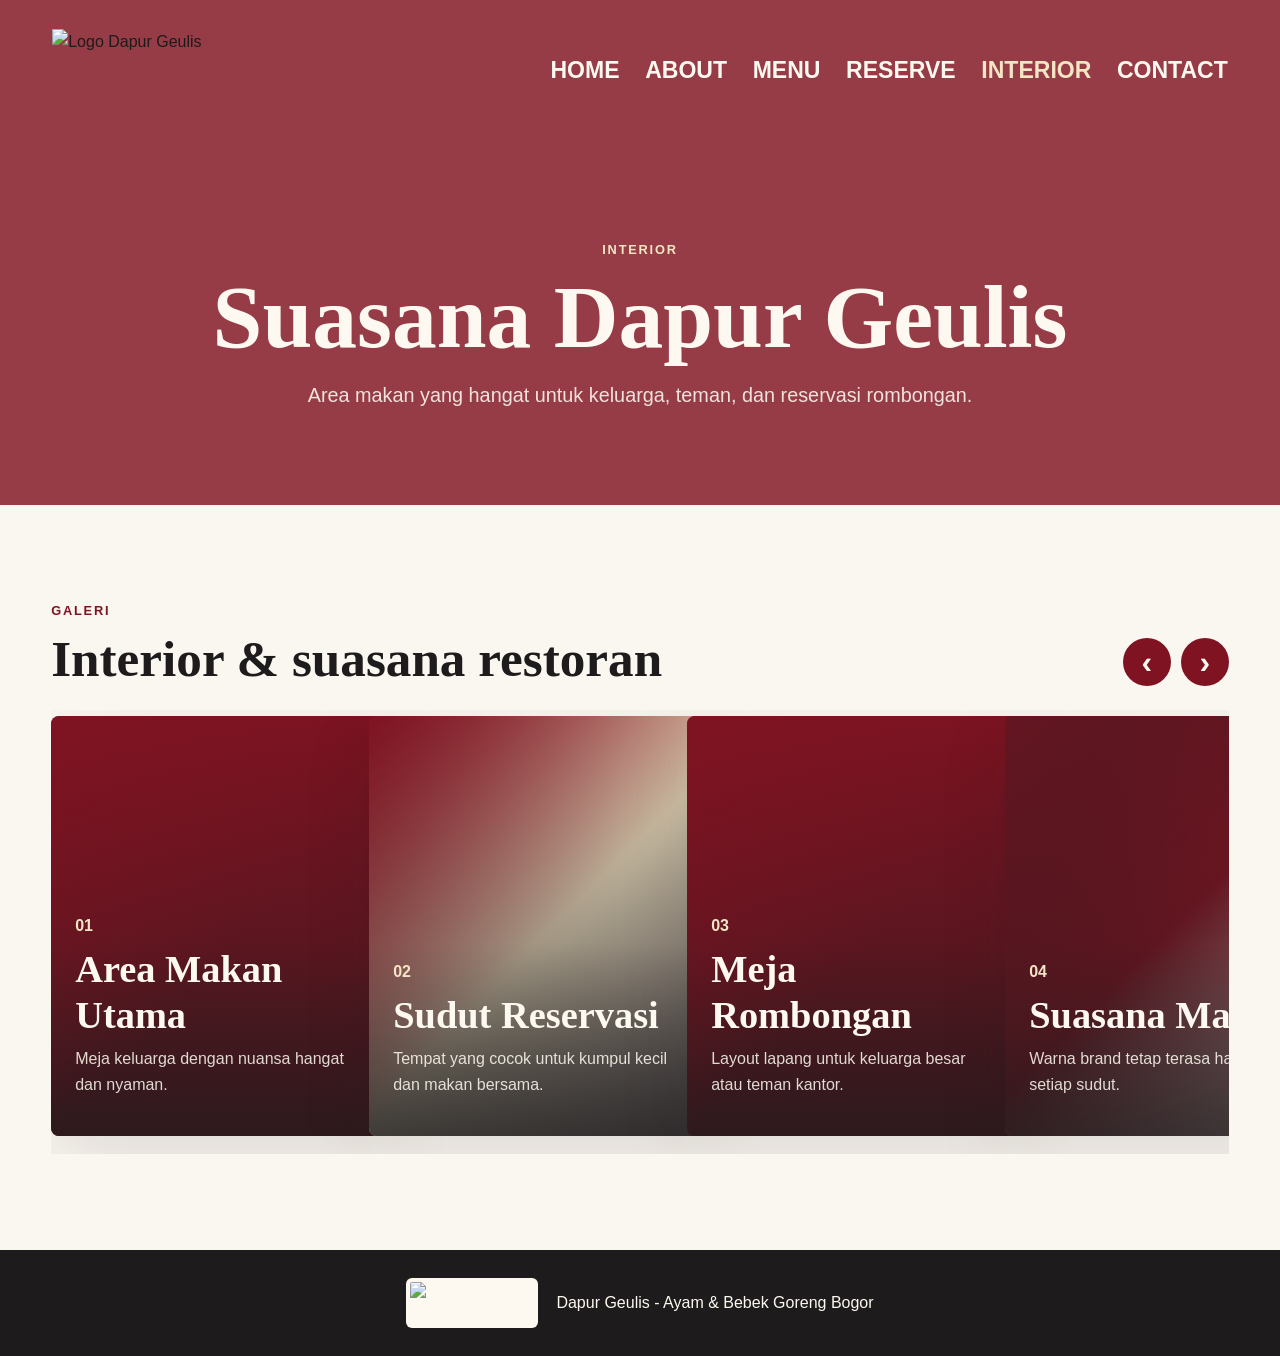
==== interior.html @ 8b001841 "Add files via upload" ====
<!DOCTYPE html>
<html lang="id">
  <head>
    <meta charset="UTF-8" />
    <meta name="viewport" content="width=device-width, initial-scale=1.0" />
    <title>Interior | Dapur Geulis</title>
    <meta
      name="description"
      content="Galeri suasana interior Dapur Geulis Bogor dengan carousel horizontal."
    />
    <link rel="stylesheet" href="styles.css" />
  </head>
  <body>
    <header class="page-header">
      <nav class="navbar" aria-label="Navigasi utama">
        <a class="brand" href="index.html" aria-label="Dapur Geulis Home">
          <img src="assets/Logo.png" alt="Logo Dapur Geulis" />
        </a>
        <button class="menu-toggle" type="button" aria-label="Buka menu" aria-expanded="false">
          <span></span>
          <span></span>
          <span></span>
        </button>
        <div class="nav-links">
          <a href="index.html">Home</a>
          <a href="about.html">About</a>
          <a href="menu.html">Menu</a>
          <a href="reserve.html">Reserve</a>
          <a class="active" href="interior.html">Interior</a>
          <a href="contact.html">Contact</a>
        </div>
      </nav>
      <div class="page-title">
        <p class="eyebrow">Interior</p>
        <h1>Suasana Dapur Geulis</h1>
        <p>Area makan yang hangat untuk keluarga, teman, dan reservasi rombongan.</p>
      </div>
    </header>

    <main>
      <section class="section interior-section">
        <div class="interior-toolbar">
          <div>
            <p class="eyebrow">Galeri</p>
            <h2>Interior & suasana restoran</h2>
          </div>
          <div class="carousel-controls" aria-label="Kontrol carousel interior">
            <button class="carousel-button prev" type="button" aria-label="Sebelumnya">&#8249;</button>
            <button class="carousel-button next" type="button" aria-label="Berikutnya">&#8250;</button>
          </div>
        </div>

        <div class="interior-carousel" data-carousel>
          <article class="interior-card interior-one">
            <div>
              <span>01</span>
              <h3>Area Makan Utama</h3>
              <p>Meja keluarga dengan nuansa hangat dan nyaman.</p>
            </div>
          </article>
          <article class="interior-card interior-two">
            <div>
              <span>02</span>
              <h3>Sudut Reservasi</h3>
              <p>Tempat yang cocok untuk kumpul kecil dan makan bersama.</p>
            </div>
          </article>
          <article class="interior-card interior-three">
            <div>
              <span>03</span>
              <h3>Meja Rombongan</h3>
              <p>Layout lapang untuk keluarga besar atau teman kantor.</p>
            </div>
          </article>
          <article class="interior-card interior-four">
            <div>
              <span>04</span>
              <h3>Suasana Makan</h3>
              <p>Warna brand tetap terasa hangat di setiap sudut.</p>
            </div>
          </article>
          <article class="interior-card interior-five">
            <div>
              <span>05</span>
              <h3>Spot Foto</h3>
              <p>Area santai sebelum atau sesudah menikmati menu favorit.</p>
            </div>
          </article>
        </div>
      </section>
    </main>

    <footer class="footer">
      <img src="assets/Logo.png" alt="Logo Dapur Geulis" />
      <p>Dapur Geulis - Ayam & Bebek Goreng Bogor</p>
    </footer>

    <script src="script.js"></script>
  </body>
</html>
---- styles.css ----
:root {
  --stone: #908688;
  --maroon: #801322;
  --paper: #faf6f0;
  --cream: #fef9f0;
  --wheat: #f4e5c4;
  --ink: #1d1b1c;
  --muted: #645b5c;
  --line: rgba(128, 19, 34, 0.2);
  --shadow: 0 24px 70px rgba(29, 27, 28, 0.12);
}

* {
  box-sizing: border-box;
}

html {
  scroll-behavior: auto;
}

body {
  margin: 0;
  background: var(--paper);
  color: var(--ink);
  font-family: Arial, Helvetica, sans-serif;
  line-height: 1.6;
}

img {
  display: block;
  max-width: 100%;
}

a {
  color: inherit;
  text-decoration: none;
}

.site-header {
  min-height: 100vh;
  background:
    linear-gradient(90deg, rgba(128, 19, 34, 0.76), rgba(128, 19, 34, 0.42)),
    url("assets/BG ayam.jpeg") center / cover;
  color: var(--cream);
  padding: 18px clamp(18px, 4vw, 64px) 56px;
}

.page-header {
  background:
    linear-gradient(rgba(128, 19, 34, 0.82), rgba(128, 19, 34, 0.82)),
    url("assets/BG ayam.jpeg") center / cover;
  color: var(--cream);
  padding: 18px clamp(18px, 4vw, 64px) clamp(56px, 8vw, 94px);
}

.navbar {
  align-items: center;
  background: rgba(254, 249, 240, 0.96);
  border: 1px solid rgba(254, 249, 240, 0.65);
  border-radius: 8px;
  box-shadow: var(--shadow);
  color: var(--ink);
  display: flex;
  gap: 28px;
  justify-content: space-between;
  margin: 0 auto;
  max-width: 1180px;
  min-height: 74px;
  padding: 10px 16px;
  position: sticky;
  top: 16px;
  z-index: 10;
}

.site-header .navbar,
.page-header .navbar {
  background: transparent;
  border-color: transparent;
  box-shadow: none;
  max-width: none;
  padding-left: 0;
  padding-right: 0;
  position: relative;
  top: 0;
}

.site-header .brand img,
.page-header .brand img {
  height: 82px;
  width: 186px;
}

.site-header .nav-links,
.page-header .nav-links {
  gap: clamp(12px, 2vw, 28px);
}

.site-header .nav-links a,
.page-header .nav-links a {
  color: var(--cream);
  font-size: clamp(1rem, 1.8vw, 1.45rem);
  padding: 6px 0;
  text-transform: uppercase;
  transition: color 180ms ease, transform 180ms ease;
}

.site-header .nav-links a:hover,
.site-header .nav-links a.active,
.page-header .nav-links a:hover,
.page-header .nav-links a.active {
  background: transparent;
  color: var(--wheat);
}

.site-header .nav-links a:hover,
.page-header .nav-links a:hover {
  transform: scale(1.08);
}

.site-header .menu-toggle span,
.page-header .menu-toggle span {
  background: var(--cream);
}

.brand img {
  height: 54px;
  object-fit: contain;
  width: 154px;
}

.nav-links {
  align-items: center;
  display: flex;
  gap: 8px;
}

.nav-links a {
  border-radius: 6px;
  color: var(--ink);
  font-size: 0.92rem;
  font-weight: 700;
  padding: 9px 13px;
}

.nav-links a:hover {
  background: var(--wheat);
  color: var(--maroon);
}

.nav-links a.active {
  background: var(--maroon);
  color: var(--cream);
}

.menu-toggle {
  background: transparent;
  border: 0;
  display: none;
  height: 42px;
  padding: 8px;
  width: 42px;
}

.menu-toggle span {
  background: var(--maroon);
  border-radius: 10px;
  display: block;
  height: 3px;
  margin: 5px 0;
}

.hero {
  align-items: center;
  display: flex;
  margin: 0;
  max-width: 880px;
  min-height: calc(100vh - 150px);
  padding-top: clamp(48px, 10vw, 112px);
}

.page-title {
  margin: clamp(60px, 10vw, 118px) auto 0;
  max-width: 980px;
  text-align: center;
}

.page-title h1 {
  font-family: Georgia, "Times New Roman", serif;
  font-size: clamp(2.7rem, 7vw, 6rem);
  line-height: 1.04;
  margin: 0;
}

.page-title p:last-child {
  color: rgba(254, 249, 240, 0.88);
  font-size: clamp(1rem, 2vw, 1.24rem);
  margin: 16px auto 0;
  max-width: 680px;
}

.eyebrow {
  color: var(--wheat);
  font-size: 0.8rem;
  font-weight: 900;
  letter-spacing: 0.14em;
  margin: 0 0 10px;
  text-transform: uppercase;
}

.hero h1,
.section-heading h2,
.reserve-copy h2 {
  font-family: Georgia, "Times New Roman", serif;
  line-height: 1.05;
  margin: 0;
}

.hero h1 {
  font-size: clamp(4rem, 10vw, 8.4rem);
  max-width: 780px;
}

.subtitle {
  color: rgba(254, 249, 240, 0.9);
  font-size: clamp(1rem, 2vw, 1.24rem);
  max-width: 720px;
}

.hero-actions {
  display: flex;
  flex-wrap: wrap;
  gap: 12px;
  margin-top: 28px;
}

.primary-button,
.secondary-button {
  align-items: center;
  border-radius: 6px;
  display: inline-flex;
  font-weight: 900;
  justify-content: center;
  min-height: 48px;
  padding: 13px 20px;
}

.primary-button {
  background: var(--wheat);
  border: 2px solid var(--wheat);
  color: var(--maroon);
}

.secondary-button {
  background: transparent;
  border: 2px solid rgba(254, 249, 240, 0.75);
  color: var(--cream);
}

.hero-panel {
  align-self: center;
  background: rgba(254, 249, 240, 0.96);
  border: 8px solid var(--wheat);
  border-radius: 8px;
  box-shadow: var(--shadow);
  color: var(--ink);
  padding: clamp(18px, 4vw, 32px);
  position: relative;
}

.hero-panel img {
  margin: 0 auto;
}

.price-badge {
  background: var(--maroon);
  border-radius: 999px;
  bottom: -36px;
  color: var(--cream);
  min-width: 154px;
  padding: 16px 22px;
  position: absolute;
  right: 24px;
  text-align: center;
}

.price-badge span,
.mini-badge {
  display: block;
  font-size: 0.8rem;
  font-weight: 800;
}

.price-badge strong {
  display: block;
  font-size: 2rem;
  line-height: 1;
}

.section {
  padding: clamp(56px, 8vw, 96px) clamp(18px, 4vw, 64px);
}

.section-heading {
  margin: 0 auto 34px;
  max-width: 760px;
}

.section-heading.centered {
  text-align: center;
}

.section-heading .eyebrow,
.reserve-copy .eyebrow {
  color: var(--maroon);
}

.section-heading h2,
.reserve-copy h2 {
  font-size: clamp(2rem, 4vw, 4rem);
}

.section-heading p {
  color: var(--muted);
  margin-left: auto;
  margin-right: auto;
  max-width: 680px;
}

.about-grid,
.contact-grid,
.home-cards {
  display: grid;
  gap: 16px;
  grid-template-columns: repeat(3, 1fr);
  margin: 0 auto;
  max-width: 1180px;
}

.home-cards {
  grid-template-columns: repeat(4, minmax(0, 1fr));
}

.about-grid article,
.contact-grid article,
.home-cards a,
.menu-card,
.favorite-menu,
.reserve-form {
  background: var(--cream);
  border: 1px solid var(--line);
  border-radius: 8px;
  box-shadow: 0 16px 42px rgba(29, 27, 28, 0.07);
}

.about-grid article,
.contact-grid article,
.home-cards a {
  padding: 24px;
}

.home-cards a:hover {
  border-color: rgba(128, 19, 34, 0.46);
  transform: translateY(-3px);
}

h3 {
  font-size: 1.18rem;
  line-height: 1.2;
  margin: 0 0 10px;
}

p {
  margin: 0 0 14px;
}

.menu-section {
  background: var(--cream);
}

.favorite-menu {
  border: 3px double var(--maroon);
  margin: 0 auto 28px;
  max-width: 980px;
  padding: 34px 24px 22px;
  position: relative;
}

.favorite-title {
  background: var(--maroon);
  border-radius: 6px;
  color: var(--cream);
  font-size: clamp(1.15rem, 3vw, 1.85rem);
  font-weight: 900;
  left: 50%;
  padding: 10px 28px;
  position: absolute;
  text-transform: uppercase;
  top: -28px;
  transform: translateX(-50%);
  white-space: nowrap;
}

.menu-row,
.menu-card li {
  align-items: baseline;
  border-bottom: 1px dashed rgba(29, 27, 28, 0.22);
  display: flex;
  gap: 18px;
  justify-content: space-between;
  padding: 9px 0;
}

.menu-row:last-child,
.menu-card li:last-child {
  border-bottom: 0;
}

.menu-row span,
.menu-card span {
  min-width: 0;
}

.menu-row strong,
.menu-card strong {
  color: var(--maroon);
  flex: 0 0 auto;
}

.menu-grid {
  display: grid;
  gap: 16px;
  grid-template-columns: repeat(3, minmax(0, 1fr));
  margin: 0 auto;
  max-width: 1180px;
}

.menu-card {
  padding: 24px;
}

.menu-card h3 {
  color: var(--maroon);
  font-size: 1.42rem;
  text-transform: uppercase;
}

.menu-card ul {
  list-style: none;
  margin: 0;
  padding: 0;
}

.highlight-card {
  background: var(--maroon);
  color: var(--cream);
}

.highlight-card h3,
.highlight-card strong {
  color: var(--wheat);
}

.highlight-card li {
  border-bottom-color: rgba(254, 249, 240, 0.24);
}

.mini-badge {
  background: var(--wheat);
  border-radius: 999px;
  color: var(--maroon);
  display: inline-block;
  margin: 0 0 12px;
  padding: 8px 12px;
}

.menu-images {
  display: grid;
  gap: 18px;
  grid-template-columns: repeat(2, minmax(0, 1fr));
  margin: 34px auto 0;
  max-width: 980px;
}

.menu-images img {
  border: 8px solid var(--maroon);
  border-radius: 8px;
  box-shadow: var(--shadow);
  height: 620px;
  object-fit: cover;
  object-position: top;
  width: 100%;
}

.interior-section {
  background: var(--paper);
  overflow: hidden;
}

.interior-toolbar {
  align-items: end;
  display: flex;
  gap: 18px;
  justify-content: space-between;
  margin: 0 auto 24px;
  max-width: 1180px;
}

.interior-toolbar .eyebrow {
  color: var(--maroon);
}

.interior-toolbar h2 {
  font-family: Georgia, "Times New Roman", serif;
  font-size: clamp(2rem, 4vw, 4rem);
  line-height: 1.05;
  margin: 0;
}

.carousel-controls {
  display: flex;
  gap: 10px;
}

.carousel-button {
  align-items: center;
  background: var(--maroon);
  border: 0;
  border-radius: 999px;
  color: var(--cream);
  cursor: pointer;
  display: inline-flex;
  font-size: 2rem;
  font-weight: 900;
  height: 48px;
  justify-content: center;
  line-height: 1;
  width: 48px;
}

.interior-carousel {
  display: grid;
  gap: 18px;
  grid-auto-columns: minmax(300px, 38vw);
  grid-auto-flow: column;
  margin: 0 auto;
  max-width: 1180px;
  overflow-x: auto;
  padding: 6px 0 18px;
  scroll-behavior: smooth;
  scroll-snap-type: x mandatory;
  scrollbar-color: var(--maroon) var(--wheat);
}

.interior-card {
  align-items: end;
  aspect-ratio: 4 / 5;
  background: var(--maroon);
  border-radius: 8px;
  box-shadow: var(--shadow);
  color: var(--cream);
  display: flex;
  min-height: 420px;
  overflow: hidden;
  padding: 24px;
  position: relative;
  scroll-snap-align: start;
}

.interior-card::before {
  background:
    linear-gradient(rgba(29, 27, 28, 0.05), rgba(29, 27, 28, 0.64)),
    var(--card-image);
  background-position: center;
  background-size: cover;
  content: "";
  inset: 0;
  position: absolute;
}

.interior-card::after {
  background:
    linear-gradient(135deg, rgba(128, 19, 34, 0.72), transparent 55%),
    linear-gradient(0deg, rgba(29, 27, 28, 0.55), transparent 46%);
  content: "";
  inset: 0;
  position: absolute;
}

.interior-card > div {
  max-width: 320px;
  position: relative;
  z-index: 1;
}

.interior-card span {
  color: var(--wheat);
  display: block;
  font-weight: 900;
  margin-bottom: 8px;
}

.interior-card h3 {
  font-family: Georgia, "Times New Roman", serif;
  font-size: clamp(1.7rem, 3vw, 2.7rem);
  margin-bottom: 8px;
}

.interior-card p {
  color: rgba(254, 249, 240, 0.86);
}

.interior-one {
  --card-image: url("assets/BG ayam.jpeg");
}

.interior-two {
  --card-image: linear-gradient(135deg, #801322 0%, #f4e5c4 52%, #908688 100%);
}

.interior-three {
  --card-image: url("assets/Menu1.jpg");
}

.interior-four {
  --card-image: linear-gradient(135deg, #1d1b1c 0%, #801322 50%, #fef9f0 100%);
}

.interior-five {
  --card-image: url("assets/Menu2.jpg");
}

.reserve-section {
  align-items: start;
  background: var(--maroon);
  color: var(--cream);
  display: grid;
  gap: 32px;
  grid-template-columns: minmax(0, 0.82fr) minmax(320px, 1fr);
}

.reserve-copy {
  max-width: 560px;
}

.reserve-copy .eyebrow {
  color: var(--wheat);
}

.reserve-copy p {
  color: rgba(254, 249, 240, 0.86);
}

.reserve-form {
  color: var(--ink);
  display: grid;
  gap: 16px;
  grid-template-columns: repeat(2, minmax(0, 1fr));
  padding: 24px;
}

label {
  color: var(--muted);
  display: grid;
  font-size: 0.9rem;
  font-weight: 800;
  gap: 7px;
}

input,
textarea {
  background: #fff;
  border: 1px solid rgba(144, 134, 136, 0.45);
  border-radius: 6px;
  color: var(--ink);
  font: inherit;
  min-height: 46px;
  padding: 11px 12px;
  width: 100%;
}

textarea {
  resize: vertical;
}

.full {
  grid-column: 1 / -1;
}

.reserve-form .primary-button {
  cursor: pointer;
  font-size: 1rem;
}

.contact-section {
  background: var(--paper);
}

.contact-grid a {
  color: var(--maroon);
  font-weight: 900;
}

.text-link {
  border-bottom: 2px solid var(--maroon);
  display: inline-block;
  margin-top: 6px;
}

.footer {
  align-items: center;
  background: var(--ink);
  color: var(--cream);
  display: flex;
  gap: 18px;
  justify-content: center;
  padding: 28px 18px;
  text-align: center;
}

.footer img {
  background: var(--cream);
  border-radius: 6px;
  height: 50px;
  object-fit: contain;
  padding: 4px;
  width: 132px;
}

.footer p {
  margin: 0;
}

@media (max-width: 900px) {
  .reserve-section {
    grid-template-columns: 1fr;
  }

  .hero {
    min-height: auto;
  }

  .about-grid,
  .contact-grid,
  .home-cards,
  .menu-grid {
    grid-template-columns: 1fr 1fr;
  }

  .site-header .navbar,
  .page-header .navbar {
    flex-wrap: wrap;
  }
}

@media (max-width: 700px) {
  .site-header,
  .page-header {
    padding-left: 14px;
    padding-right: 14px;
  }

  .navbar {
    align-items: stretch;
    flex-wrap: wrap;
    top: 8px;
  }

  .site-header .nav-links,
  .page-header .nav-links {
    background: rgba(128, 19, 34, 0.94);
    border-radius: 8px;
    padding: 10px;
  }

  .site-header .nav-links a,
  .page-header .nav-links a {
    padding: 10px 12px;
  }

  .menu-toggle {
    display: block;
  }

  .nav-links {
    display: none;
    flex-basis: 100%;
    flex-direction: column;
    gap: 2px;
    padding-top: 8px;
  }

  .nav-links.is-open {
    display: flex;
  }

  .nav-links a {
    width: 100%;
  }

  .hero {
    padding-top: 38px;
  }

  .hero-panel {
    margin-bottom: 36px;
  }

  .price-badge {
    left: 50%;
    right: auto;
    transform: translateX(-50%);
  }

  .about-grid,
  .contact-grid,
  .home-cards,
  .menu-grid,
  .menu-images,
  .reserve-form {
    grid-template-columns: 1fr;
  }

  .interior-toolbar {
    align-items: start;
    flex-direction: column;
  }

  .interior-carousel {
    grid-auto-columns: minmax(260px, 84vw);
  }

  .interior-card {
    min-height: 380px;
  }

  .menu-images img {
    height: 520px;
  }

  .footer {
    flex-direction: column;
  }
}

@media (max-width: 420px) {
  .brand img {
    width: 132px;
  }

  .favorite-title {
    font-size: 1rem;
    padding-left: 18px;
    padding-right: 18px;
  }

  .menu-card,
  .about-grid article,
  .contact-grid article,
  .home-cards a,
  .reserve-form {
    padding: 18px;
  }
}
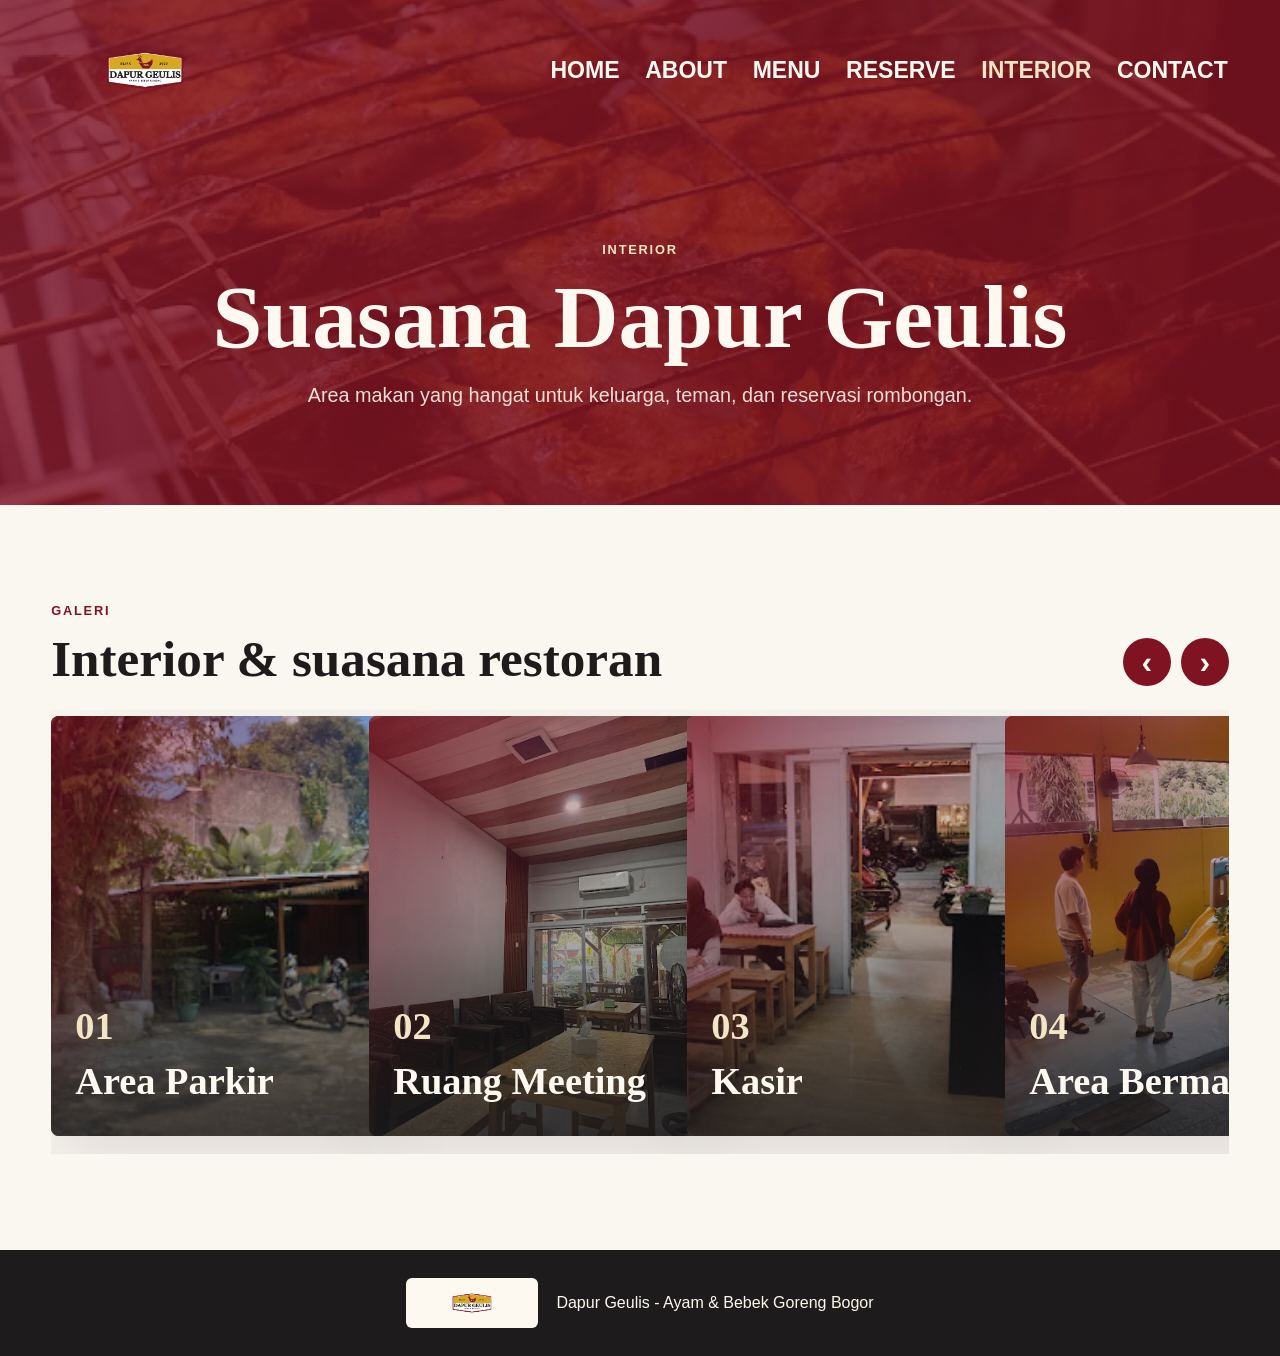
==== commit 966d09d0: "Add files via upload" ====
--- a/interior.html
+++ b/interior.html
@@ -53,37 +53,38 @@
         <div class="interior-carousel" data-carousel>
           <article class="interior-card interior-one">
             <div>
-              <span>01</span>
-              <h3>Area Makan Utama</h3>
-              <p>Meja keluarga dengan nuansa hangat dan nyaman.</p>
+              <span><h3>01</h3></span>
+              <h3>Area Parkir</h3>
             </div>
           </article>
           <article class="interior-card interior-two">
             <div>
-              <span>02</span>
-              <h3>Sudut Reservasi</h3>
-              <p>Tempat yang cocok untuk kumpul kecil dan makan bersama.</p>
+              <span><h3>02</h3></span>
+              <h3>Ruang Meeting</h3>
             </div>
           </article>
           <article class="interior-card interior-three">
             <div>
-              <span>03</span>
-              <h3>Meja Rombongan</h3>
-              <p>Layout lapang untuk keluarga besar atau teman kantor.</p>
+              <span><h3>03</h3></span>
+              <h3>Kasir</h3>
             </div>
           </article>
           <article class="interior-card interior-four">
             <div>
-              <span>04</span>
-              <h3>Suasana Makan</h3>
-              <p>Warna brand tetap terasa hangat di setiap sudut.</p>
+              <span><h3>04</h3></span>
+              <h3>Area Bermain</h3>
             </div>
           </article>
           <article class="interior-card interior-five">
             <div>
-              <span>05</span>
-              <h3>Spot Foto</h3>
-              <p>Area santai sebelum atau sesudah menikmati menu favorit.</p>
+              <span><h3>05</h3></span>
+              <h3>Area Parkir</h3>
+            </div>
+          </article>
+          <article class="interior-card interior-six">
+            <div>
+              <span><h3>06</h3></span>
+              <h3>Area Makan</h3>
             </div>
           </article>
         </div>
--- a/styles.css
+++ b/styles.css
@@ -328,7 +328,8 @@
 
 .about-grid,
 .contact-grid,
-.home-cards {
+.home-cards,
+.favorite-dishes {
   display: grid;
   gap: 16px;
   grid-template-columns: repeat(3, 1fr);
@@ -336,7 +337,8 @@
   max-width: 1180px;
 }
 
-.home-cards {
+.home-cards,
+.favorite-dishes {
   grid-template-columns: repeat(4, minmax(0, 1fr));
 }
 
@@ -361,6 +363,192 @@
 .home-cards a:hover {
   border-color: rgba(128, 19, 34, 0.46);
   transform: translateY(-3px);
+}
+
+.favorite-dishes {
+  margin-bottom: 34px;
+}
+
+.favorite-dish-card {
+  background: var(--cream);
+  border: 1px solid var(--line);
+  border-radius: 8px;
+  box-shadow: 0 18px 46px rgba(29, 27, 28, 0.1);
+  color: var(--ink);
+  overflow: hidden;
+  transition: border-color 180ms ease, transform 180ms ease;
+}
+
+.favorite-dish-card:hover {
+  border-color: rgba(128, 19, 34, 0.46);
+  transform: translateY(-4px);
+}
+
+.favorite-dish-card img {
+  aspect-ratio: 4 / 5;
+  height: auto;
+  object-fit: cover;
+  width: 100%;
+}
+
+.favorite-dish-card div {
+  padding: 18px;
+}
+
+.favorite-dish-card span {
+  color: var(--maroon);
+  display: block;
+  font-size: 0.75rem;
+  font-weight: 900;
+  letter-spacing: 0.12em;
+  margin-bottom: 8px;
+  text-transform: uppercase;
+}
+
+.favorite-dish-card h3 {
+  color: var(--maroon);
+  font-size: 1.12rem;
+  margin-bottom: 8px;
+}
+
+.favorite-dish-card p {
+  color: var(--muted);
+  font-size: 0.95rem;
+  margin: 0;
+}
+
+.instagram-section {
+  background: var(--cream);
+}
+
+.instagram-header {
+  align-items: end;
+  display: flex;
+  gap: 24px;
+  justify-content: space-between;
+  margin: 0 auto 28px;
+  max-width: 1180px;
+}
+
+.instagram-header .eyebrow {
+  color: var(--maroon);
+}
+
+.instagram-header h2 {
+  font-family: Georgia, "Times New Roman", serif;
+  font-size: clamp(2rem, 4vw, 4rem);
+  line-height: 1.05;
+  margin: 0 0 12px;
+}
+
+.instagram-header p {
+  color: var(--muted);
+  max-width: 620px;
+}
+
+.instagram-button {
+  background: var(--maroon);
+  border: 2px solid var(--maroon);
+  border-radius: 6px;
+  color: var(--cream);
+  flex: 0 0 auto;
+  font-weight: 900;
+  padding: 13px 18px;
+  transition: transform 180ms ease, background 180ms ease;
+}
+
+.instagram-button:hover {
+  background: var(--ink);
+  transform: scale(1.04);
+}
+
+.instagram-strip {
+  display: grid;
+  gap: 16px;
+  grid-auto-columns: minmax(230px, 25vw);
+  grid-auto-flow: column;
+  margin: 0 auto;
+  max-width: 1180px;
+  overflow-x: auto;
+  padding: 4px 0 18px;
+  scroll-snap-type: x mandatory;
+  scrollbar-color: var(--maroon) var(--wheat);
+}
+
+.instagram-tile {
+  align-items: end;
+  aspect-ratio: 1 / 1;
+  background: var(--maroon);
+  border-radius: 8px;
+  box-shadow: 0 16px 42px rgba(29, 27, 28, 0.1);
+  color: var(--cream);
+  display: flex;
+  overflow: hidden;
+  padding: 18px;
+  position: relative;
+  scroll-snap-align: start;
+  transition: transform 180ms ease;
+}
+
+.instagram-tile:hover {
+  transform: translateY(-4px);
+}
+
+.instagram-tile::before {
+  background:
+    linear-gradient(rgba(29, 27, 28, 0.08), rgba(29, 27, 28, 0.62)),
+    var(--ig-image);
+  background-position: center;
+  background-size: cover;
+  content: "";
+  inset: 0;
+  position: absolute;
+}
+
+.instagram-tile span,
+.instagram-tile img {
+  position: relative;
+  z-index: 1;
+}
+
+.instagram-tile span {
+  font-size: 1.15rem;
+  font-weight: 900;
+}
+
+.instagram-profile {
+  align-items: center;
+  background: var(--paper);
+  border: 2px solid var(--maroon);
+  color: var(--maroon);
+  flex-direction: column;
+  justify-content: center;
+  text-align: center;
+}
+
+.instagram-profile::before {
+  display: none;
+}
+
+.instagram-profile img {
+  margin-bottom: 12px;
+  width: min(160px, 70%);
+}
+
+.ig-one {
+  --ig-image: url("assets/BG ayam.jpeg");
+}
+
+.ig-two {
+  --ig-image: url("assets/Menu1.jpg");
+}
+
+.ig-three {
+  --ig-image: linear-gradient(135deg, #801322 0%, #f4e5c4 58%, #908688 100%);
+}
+
+.ig-four {
+  --ig-image: url("assets/Menu2.jpg");
 }
 
 h3 {
@@ -610,23 +798,27 @@
 }
 
 .interior-one {
-  --card-image: url("assets/BG ayam.jpeg");
+  --card-image: url("assets/1.jpg");
 }
 
 .interior-two {
-  --card-image: linear-gradient(135deg, #801322 0%, #f4e5c4 52%, #908688 100%);
+  --card-image: url("assets/2.jpg");
 }
 
 .interior-three {
-  --card-image: url("assets/Menu1.jpg");
+  --card-image: url("assets/3.jpg");
 }
 
 .interior-four {
-  --card-image: linear-gradient(135deg, #1d1b1c 0%, #801322 50%, #fef9f0 100%);
+  --card-image: url("assets/4.jpg");
 }
 
 .interior-five {
-  --card-image: url("assets/Menu2.jpg");
+  --card-image: url("assets/5.jpg");
+}
+
+.interior-six {
+  --card-image: url("assets/6.jpg");
 }
 
 .reserve-section {
@@ -742,6 +934,7 @@
   .about-grid,
   .contact-grid,
   .home-cards,
+  .favorite-dishes,
   .menu-grid {
     grid-template-columns: 1fr 1fr;
   }
@@ -814,6 +1007,7 @@
   .about-grid,
   .contact-grid,
   .home-cards,
+  .favorite-dishes,
   .menu-grid,
   .menu-images,
   .reserve-form {
@@ -823,6 +1017,15 @@
   .interior-toolbar {
     align-items: start;
     flex-direction: column;
+  }
+
+  .instagram-header {
+    align-items: start;
+    flex-direction: column;
+  }
+
+  .instagram-strip {
+    grid-auto-columns: minmax(220px, 76vw);
   }
 
   .interior-carousel {
